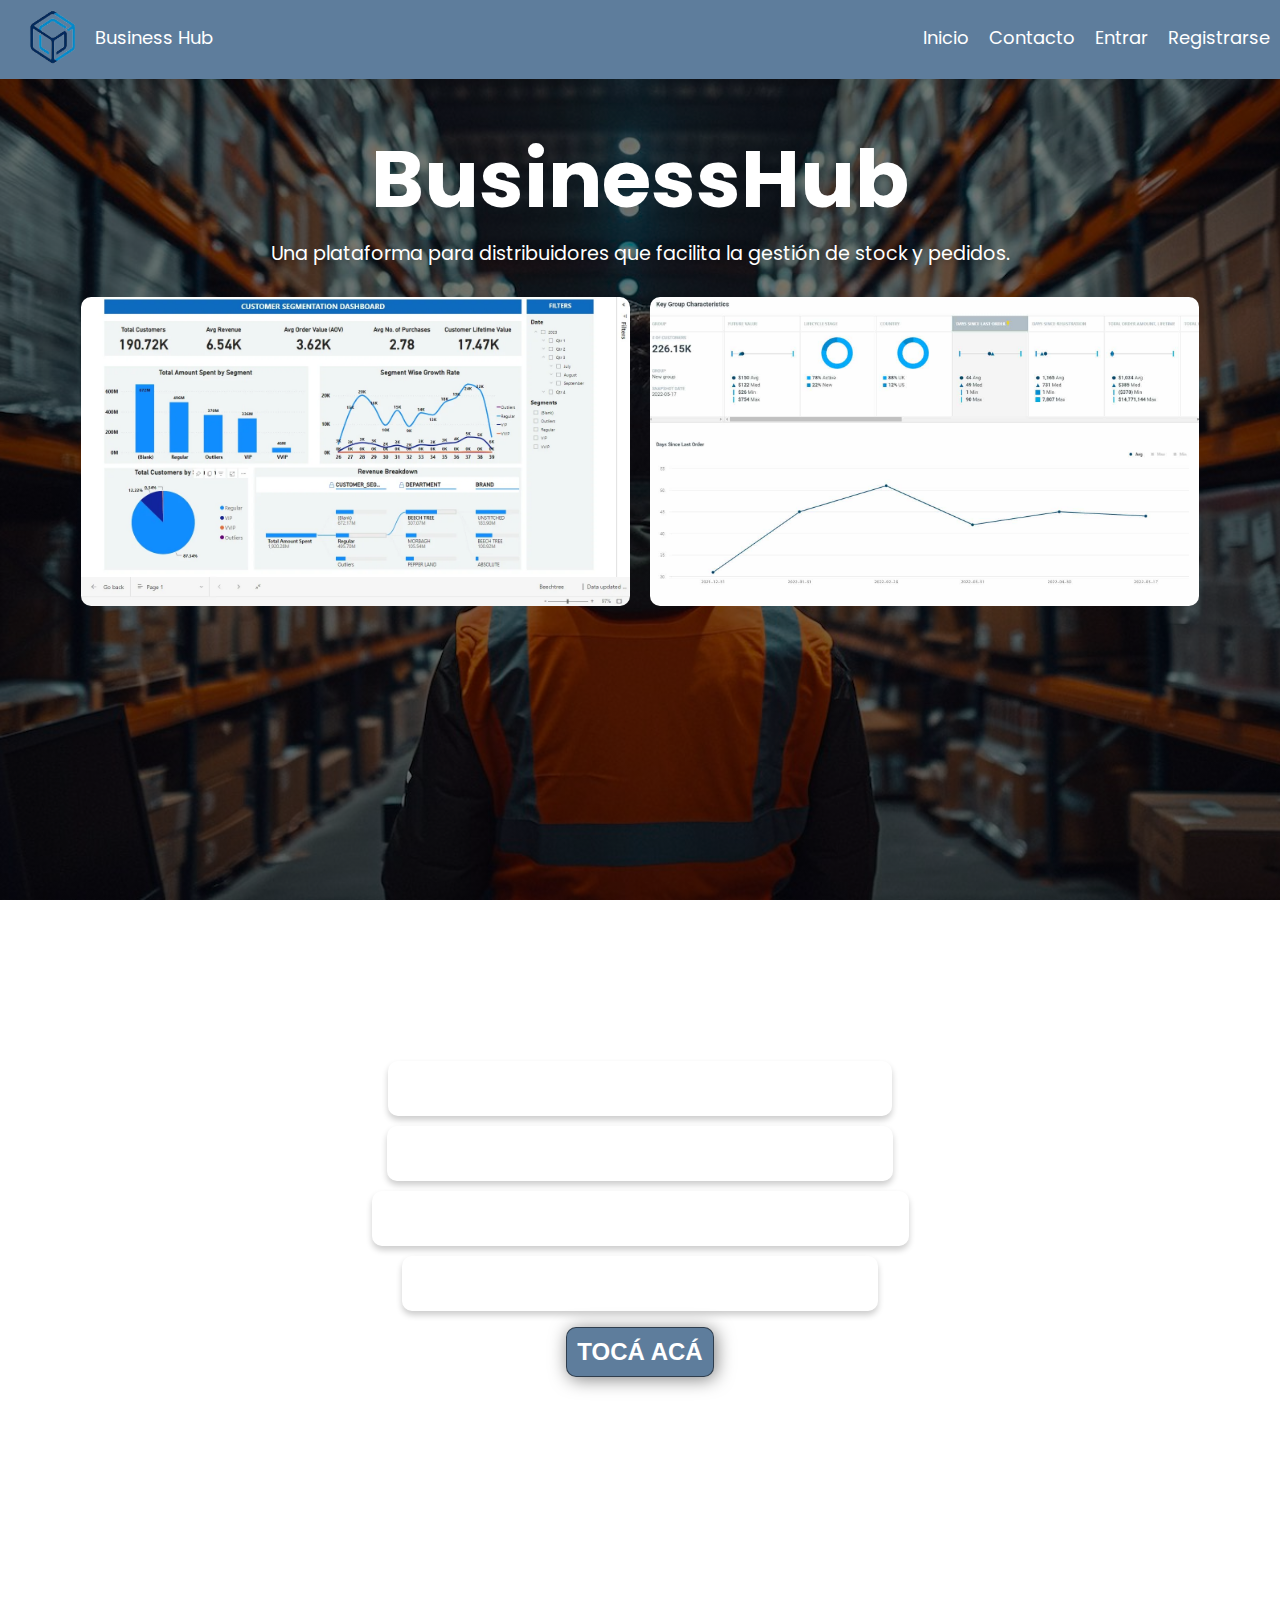
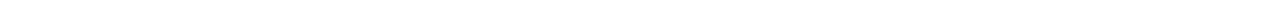
==== index.html @ 0a564bb7 "Proyecto Pime" ====
<!DOCTYPE html>
<html lang="es">
<head>
    <meta charset="UTF-8">
    <meta name="viewport" content="width=device-width, initial-scale=1.0">
    <title>Business Hub</title>
    <link rel="stylesheet" href="css/styles.css">
</head>
<body>
    <header>
        <div class="logo">
            <img src="img/logo.png" alt="Logo Thynk Unlimited">
            <span><a href="index.html" class="logo-btn">Business Hub</a></span>
        </div>
        <nav>
            <ul>
                <li><a href="#">Inicio</a></li>
                <li><a href="#">Contacto</a></li>
                <li><a href="#">Entrar</a></li>
                <li><a href="#">Registrarse</a></li>
            </ul>
        </nav>
    </header>
    <section class="hero">
        <div>
            <h1>BusinessHub</h1>
            <p>Una plataforma para distribuidores que facilita la gestión de stock y pedidos.</p>
        </div>
        <div class="img-inicio">   
            <img src="img/img1.webp" alt="Imagen1">
            <img src="img/img2.jpg" alt="Imagen1">
        </div>
    </section>
    <section id="funcionalidades">
        <div id="quehacer">
        <h2>¿Qué puedes hacer con nuestra app?</h2>
        <ul>
            <li>Gestionar tu stock: agrega, edita y elimina productos.</li>
            <li>Crear pedidos con los datos de tus clientes y negocios.</li>
            <li>Generar facturas automáticamente al realizar un pedido.</li>
            <li>Levantar plata con la pala usando nuestro servicio</li>
        </ul>
        <button><a href="https://youtu.be/oG3GgR95ZRs?t=2" target="_blank">TOCÁ ACÁ</a></button>
        </div>
    </section>
    <footer>
        <p>© 2024 BUSINESSHUB. Todos los derechos reservados. Desarrollado por Ivan Aguilar y Lucas Aguirre</p>
    </footer>
</body>
</html>
---- css/styles.css ----
@import url('https://fonts.googleapis.com/css2?family=Nova+Mono&display=swap');
@import url('https://fonts.googleapis.com/css2?family=Nova+Mono&family=Poppins:ital,wght@0,100;0,200;0,300;0,400;0,500;0,600;0,700;0,800;0,900;1,100;1,200;1,300;1,400;1,500;1,600;1,700;1,800;1,900&display=swap');

body {
    /*font-family: "Nova Mono", monospace;*/
    font-family: "Poppins", sans-serif;
    margin: 0;
    padding: 0;
    background-image: linear-gradient(0deg, rgba(0,0,0,0.5),rgba(0,0,0,0.5)), url(/img/stock.jpg);
    background-repeat: no-repeat;
    background-size: cover;
    background-position: center;
    background-attachment: fixed;
}



header {
    display: flex;
    justify-content: space-between;
    align-items: center;
    padding: 10px;
    margin-top: -15px;
    font-size: 18px;
    background: #5e7d9c;
    color: rgb(255, 255, 255);
}

.logo {
    display: flex;
    align-items: center;
}

.logo img {
    width: 65px;
    margin-right: 10px;
    margin-left: 10px;
    margin-top: 10px;
}

.logo-btn {
    color: white;
    margin-top: 11px;
    text-decoration: none;
    transition: background 0.3s ease, transform 0.2s ease;
    display: inline-block;
    transition: transform 0.3s ease;
}

.logo-btn:hover {
    color: #000000;
    transform: scale(1.08);
}


nav ul {
    list-style: none;
    display: flex;
}

nav li {
    margin-left: 20px;
}

nav a {
    margin-top: 11px;
    color: white;
    text-decoration: none;
    display: inline-block;
    transition: transform 0.3s ease;
}

nav a:hover {
    color: #000000;
    transform: scale(1.08);
}

.hero {
    display: flex;
    flex-direction: column;
    justify-content: center;
    align-items: center;
    padding: 200px 30px;
    text-align: center;
    color: white;
    margin-top: -160px;
}

.hero h1 {
    display: flex;
    flex-direction: column;
    justify-content: center;
    align-items: center;
    font-size: 5em;
    margin: 0;
}

.hero p {
    margin-top: 0;
    font-size: 1.2em;
    text-shadow: 2px 2px 4px rgba(0, 0, 0, 0.2);
}

.img-inicio {
    display: flex;
    justify-content: center;
    width: 100%;
    margin-top: 10px;
    gap: 20px;
}

.img-inicio img {
    width: 45%;
    height: auto;
    object-fit: cover;
    border-radius: 10px; 
}

#funcionalidades {
    display: flex;
    text-align: center;
    flex-direction: column;
    padding: 130px 30px;
    margin-top: 50px;
    color: white;
}

#funcionalidades ul {
    list-style: none; /* Elimina los puntos */
    padding: 0; /* Elimina el padding por defecto */
    text-align: center; /* Centra las cajas */
}

#funcionalidades li {
    display: block; /* Hace que cada elemento esté en una nueva línea */
    background: rgba(255, 255, 255, 0.2); /* Color de fondo semi-transparente */
    padding: 15px 20px; /* Espaciado dentro de la caja */
    margin: 10px auto; /* Espaciado entre las cajas y las centra */
    width: fit-content; /* La caja se ajusta al contenido */
    border-radius: 10px; /* Bordes redondeados */
    box-shadow: 0px 4px 6px rgba(0, 0, 0, 0.2); /* Sombra para efecto de elevación */
    font-weight: bold; /* Texto en negrita */
    transition: transform 0.3s ease, box-shadow 0.3s ease;
}

#funcionalidades li:hover {
    transform: scale(1.05);
    color: rgb(0, 0, 0);
    box-shadow: 0px 6px 10px rgba(0, 0, 0, 0.3);
}

#funcionalidades button {
    text-decoration: none;
    font-size: 1.5em;
    font-weight: bold;
    padding: 10px 10px;
    border-radius: 10px;
    border: 1px solid rgba(0,0,0,0.5);
    box-shadow: 2px 2px 18px rgba(0,0,0,0.5);
    color: white;
    background-color: #5e7d9c;
}

#funcionalidades a {
    text-decoration: none; /* Quita el subrayado */
    color: white; /* Asegura que el texto sea visible */
}

footer {
    text-align: center;
    padding: 20px;
}

footer p {
    color: white;
    font-size: small;
    text-decoration: none;
    padding-top: 20px;
    margin-bottom: 0;
}
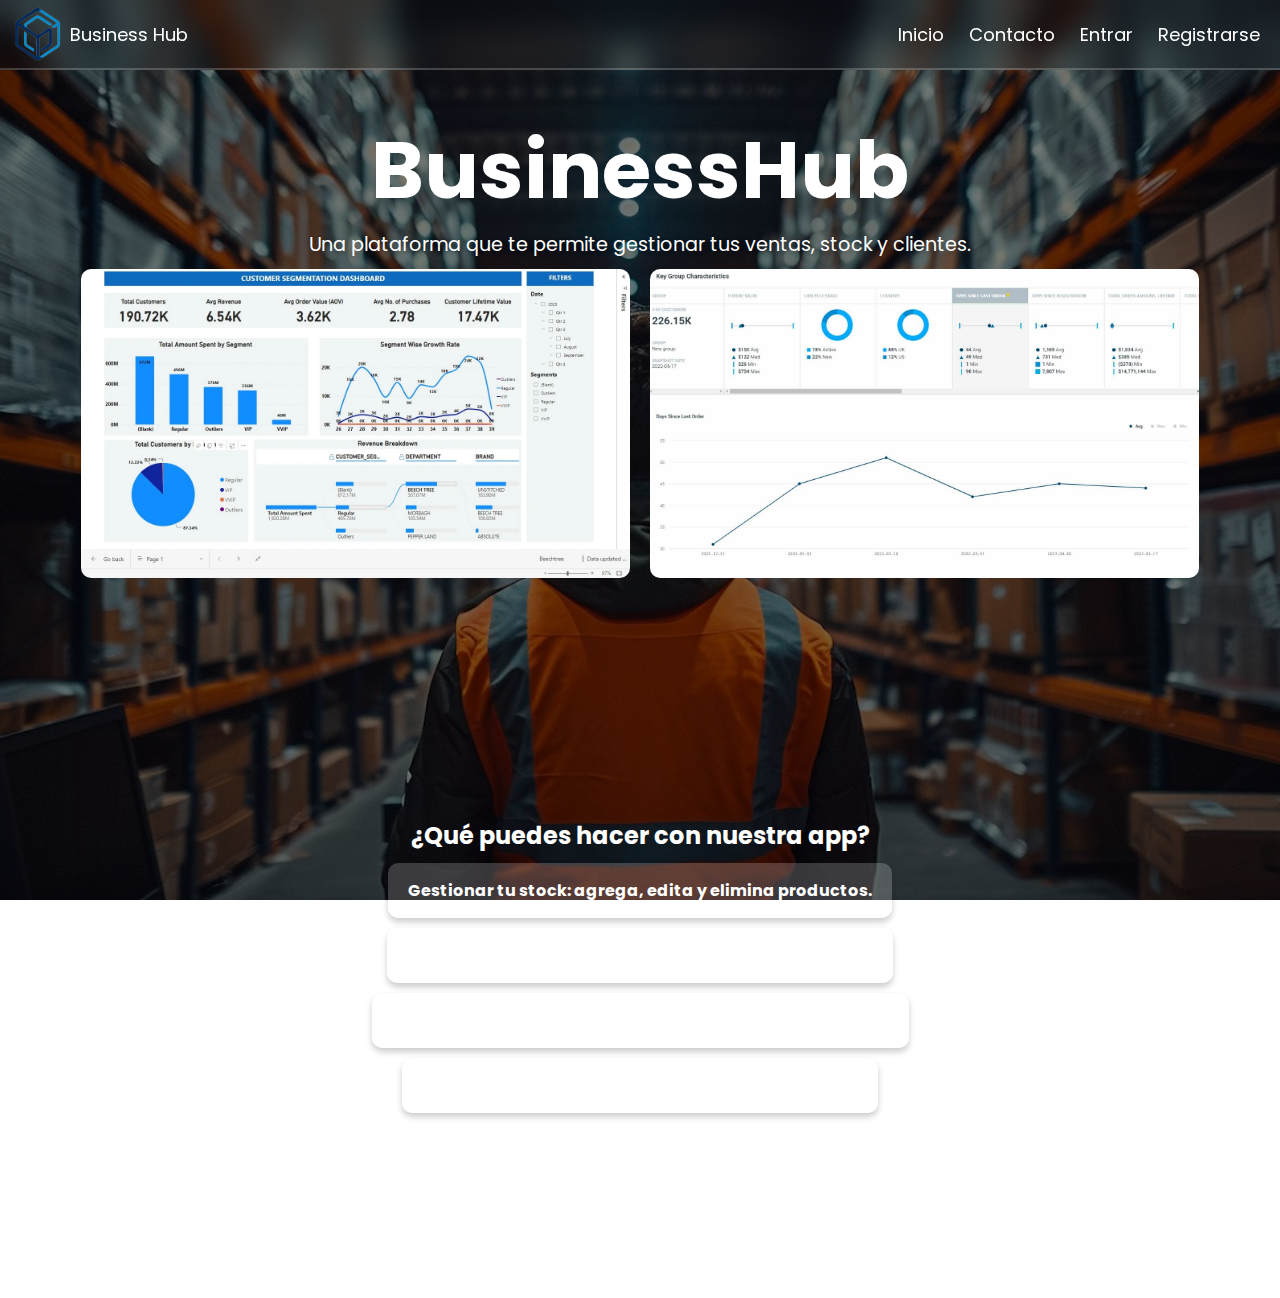
==== commit db2fe7a9: "Ajustes de estilo en la página de inicio y login" ====
--- a/index.html
+++ b/index.html
@@ -6,7 +6,7 @@
     <title>Business Hub</title>
     <link rel="stylesheet" href="css/styles.css">
 </head>
-<body>
+<body class="index-page">
     <header>
         <div class="logo">
             <img src="img/logo.png" alt="Logo Thynk Unlimited">
@@ -16,7 +16,7 @@
             <ul>
                 <li><a href="#">Inicio</a></li>
                 <li><a href="#">Contacto</a></li>
-                <li><a href="#">Entrar</a></li>
+                <li><a href="login.html">Entrar</a></li>
                 <li><a href="#">Registrarse</a></li>
             </ul>
         </nav>
@@ -24,7 +24,7 @@
     <section class="hero">
         <div>
             <h1>BusinessHub</h1>
-            <p>Una plataforma para distribuidores que facilita la gestión de stock y pedidos.</p>
+            <p>Una plataforma que te permite gestionar tus ventas, stock y clientes.</p>
         </div>
         <div class="img-inicio">   
             <img src="img/img1.webp" alt="Imagen1">
@@ -39,8 +39,6 @@
             <li>Crear pedidos con los datos de tus clientes y negocios.</li>
             <li>Generar facturas automáticamente al realizar un pedido.</li>
             <li>Levantar plata con la pala usando nuestro servicio</li>
-        </ul>
-        <button><a href="https://youtu.be/oG3GgR95ZRs?t=2" target="_blank">TOCÁ ACÁ</a></button>
         </div>
     </section>
     <footer>
--- a/css/styles.css
+++ b/css/styles.css
@@ -2,8 +2,7 @@
 @import url('https://fonts.googleapis.com/css2?family=Nova+Mono&display=swap');
 @import url('https://fonts.googleapis.com/css2?family=Nova+Mono&family=Poppins:ital,wght@0,100;0,200;0,300;0,400;0,500;0,600;0,700;0,800;0,900;1,100;1,200;1,300;1,400;1,500;1,600;1,700;1,800;1,900&display=swap');
 
-body {
-    /*font-family: "Nova Mono", monospace;*/
+.index-page {
     font-family: "Poppins", sans-serif;
     margin: 0;
     padding: 0;
@@ -14,16 +13,135 @@
     background-attachment: fixed;
 }
 
+* {
+    margin: 0;
+    padding: 0;
+    box-sizing: border-box;
+    font-family: "Poppins", sans-serif;
+}
+
+.login-page {
+    display: flex;
+    justify-content: center;
+    align-items: center;
+    min-height: 100vh;
+    background: linear-gradient(0deg, rgba(0,0,0,0.5),rgba(0,0,0,0.5)), url(/img/stock.jpg) no-repeat;
+    background-size: cover;
+    background-position: center;
+}
+
+.login-page .box{
+    width: 420px;
+    background: transparent;
+    border: 2px solid rgba(255,255,255,.2);
+    backdrop-filter: blur(15px);
+    box-shadow: 0 0 10px rgba(0,0,0,.2);
+    color: #fff;
+    border-radius: 10px;
+    padding: 38px 40px;
+}
+
+.login-page .box h1 {
+    font-size: 36px;
+    text-align: center;
+} 
+
+.login-page .box .input-box {
+    position: relative;
+    width: 100%;
+    height: 50px;
+    margin: 30px 0;
+}
+
+.input-box input {
+    width: 100%;
+    height: 100%;
+    background: transparent;
+    border: none;
+    outline: none;
+    border: 2px solid rgba(255,255,255, .2);
+    border-radius: 40px;
+    font-size: 16px;
+    color: #fff;
+    padding: 20px 45px 20px 20px;
+}
+
+.input-box input::placeholder {
+    color: #fff;
+
+}
+
+.input-box i {
+    position: absolute;
+    right: 20px;
+    top: 50%;
+    transform: translateY(-50%);
+    font-size: 20px;
+}
+
+.box .remember-forgot {
+    display: flex;
+    justify-content: space-between;
+    font-size: 14.5px;
+    margin: -15px 0 15px;
+
+}
+
+.box .remember-forgot label input {
+    accent-color: #fff;
+    margin-right: 3px;
+}
+
+.box .remember-forgot a {
+    color: #fff;
+    text-decoration: none;
+}
+
+.box .remember-forgot a:hover {
+    text-decoration: underline;
+}
+
+.box .btn {
+    width: 100%;
+    height: 45px;
+    background: #fff;
+    border: none;
+    outline: none;
+    border-radius: 40px;
+    box-shadow: 0 0 10px rgba(0,0,0,.1);
+    cursor: pointer;
+    font-size: 16px;
+    color: #333;
+    font-weight: 600;
+}
+
+.box .register-link {
+    font-size: 14.5px;
+    text-align: center;
+    margin: 20px 0 15px;
+}
+
+.box .register-link p a {
+    color: #fff;
+    text-decoration: none;
+    font-weight: 600;
+}
+
+.box .register-link p a:hover {
+    text-decoration: underline;
+}
+
 
 
 header {
     display: flex;
     justify-content: space-between;
     align-items: center;
-    padding: 10px;
-    margin-top: -15px;
+    padding: 5px;
     font-size: 18px;
-    background: #5e7d9c;
+    background: transparent;
+    border-bottom: 2px solid rgba(255,255,255,.2);
+    backdrop-filter: blur(15px);
     color: rgb(255, 255, 255);
 }
 
@@ -34,22 +152,19 @@
 
 .logo img {
     width: 65px;
-    margin-right: 10px;
-    margin-left: 10px;
-    margin-top: 10px;
+    margin: auto;
 }
 
 .logo-btn {
     color: white;
-    margin-top: 11px;
-    text-decoration: none;
-    transition: background 0.3s ease, transform 0.2s ease;
+    margin: auto;
+    text-decoration: none;
     display: inline-block;
     transition: transform 0.3s ease;
 }
 
 .logo-btn:hover {
-    color: #000000;
+    color: #5da9d8;
     transform: scale(1.08);
 }
 
@@ -60,11 +175,12 @@
 }
 
 nav li {
-    margin-left: 20px;
+    margin-left: 10px;
 }
 
 nav a {
-    margin-top: 11px;
+    margin: auto;
+    margin-right: 15px;
     color: white;
     text-decoration: none;
     display: inline-block;
@@ -72,7 +188,7 @@
 }
 
 nav a:hover {
-    color: #000000;
+    color: #5da9d8;
     transform: scale(1.08);
 }
 
@@ -118,12 +234,12 @@
 }
 
 #funcionalidades {
-    display: flex;
+    margin-bottom: 60px;
+    display: flex;
+    padding: 40px;
     text-align: center;
     flex-direction: column;
-    padding: 130px 30px;
-    margin-top: 50px;
-    color: white;
+    color: white; 
 }
 
 #funcionalidades ul {
@@ -146,36 +262,20 @@
 
 #funcionalidades li:hover {
     transform: scale(1.05);
-    color: rgb(0, 0, 0);
     box-shadow: 0px 6px 10px rgba(0, 0, 0, 0.3);
 }
 
-#funcionalidades button {
-    text-decoration: none;
-    font-size: 1.5em;
-    font-weight: bold;
-    padding: 10px 10px;
-    border-radius: 10px;
-    border: 1px solid rgba(0,0,0,0.5);
-    box-shadow: 2px 2px 18px rgba(0,0,0,0.5);
-    color: white;
-    background-color: #5e7d9c;
-}
-
-#funcionalidades a {
-    text-decoration: none; /* Quita el subrayado */
-    color: white; /* Asegura que el texto sea visible */
-}
-
 footer {
     text-align: center;
-    padding: 20px;
+    padding: 25px;
+    background: transparent;
+    border-top: 2px solid rgba(255,255,255,.2);
+    backdrop-filter: blur(15px);
 }
 
 footer p {
     color: white;
-    font-size: small;
-    text-decoration: none;
-    padding-top: 20px;
+    font-size: 15px;
+    text-decoration: none;
     margin-bottom: 0;
 }
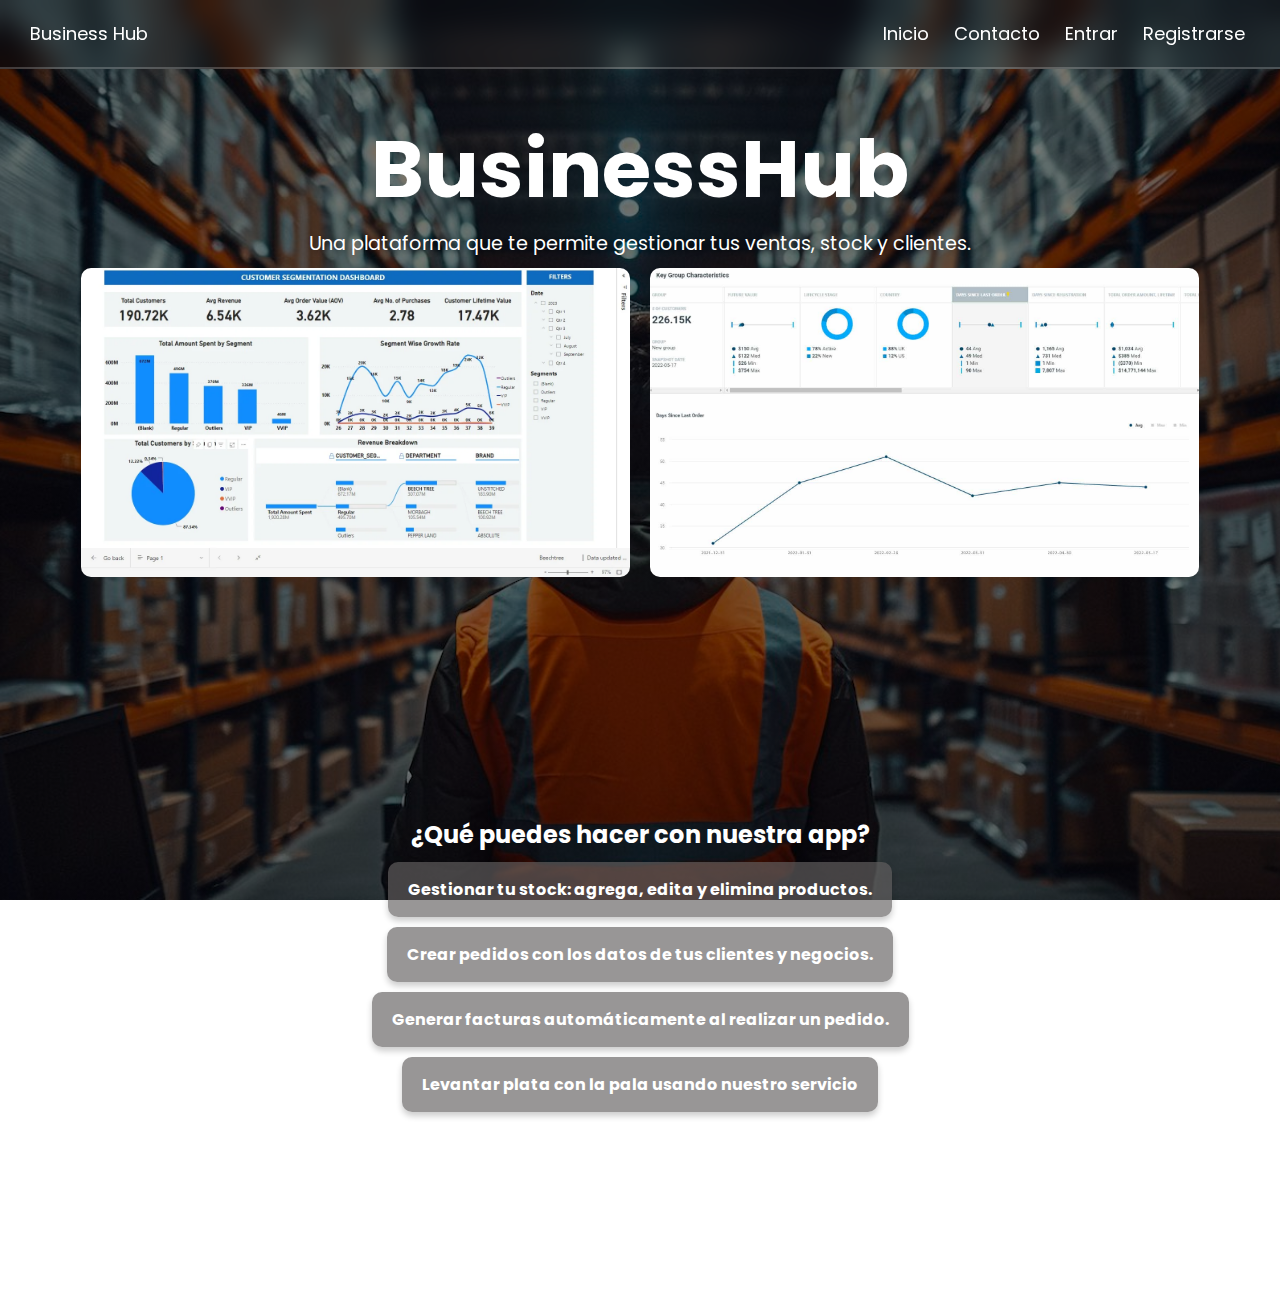
==== commit 32656db3: "Le saqué el logo de mierda" ====
--- a/index.html
+++ b/index.html
@@ -9,7 +9,6 @@
 <body class="index-page">
     <header>
         <div class="logo">
-            <img src="img/logo.png" alt="Logo Thynk Unlimited">
             <span><a href="index.html" class="logo-btn">Business Hub</a></span>
         </div>
         <nav>
--- a/css/styles.css
+++ b/css/styles.css
@@ -4,8 +4,6 @@
 
 .index-page {
     font-family: "Poppins", sans-serif;
-    margin: 0;
-    padding: 0;
     background-image: linear-gradient(0deg, rgba(0,0,0,0.5),rgba(0,0,0,0.5)), url(/img/stock.jpg);
     background-repeat: no-repeat;
     background-size: cover;
@@ -137,7 +135,7 @@
     display: flex;
     justify-content: space-between;
     align-items: center;
-    padding: 5px;
+    padding: 20px;
     font-size: 18px;
     background: transparent;
     border-bottom: 2px solid rgba(255,255,255,.2);
@@ -150,21 +148,17 @@
     align-items: center;
 }
 
-.logo img {
-    width: 65px;
+.logo-btn {
+    color: white;
     margin: auto;
-}
-
-.logo-btn {
-    color: white;
-    margin: auto;
+    margin-left: 10px;
     text-decoration: none;
     display: inline-block;
     transition: transform 0.3s ease;
 }
 
 .logo-btn:hover {
-    color: #5da9d8;
+    color: #ffffff;
     transform: scale(1.08);
 }
 
@@ -188,7 +182,7 @@
 }
 
 nav a:hover {
-    color: #5da9d8;
+    color: #ffffff;
     transform: scale(1.08);
 }
 
@@ -250,11 +244,12 @@
 
 #funcionalidades li {
     display: block; /* Hace que cada elemento esté en una nueva línea */
-    background: rgba(255, 255, 255, 0.2); /* Color de fondo semi-transparente */
+    background: rgba(100, 97, 97, 0.664); /* Color de fondo semi-transparente */
     padding: 15px 20px; /* Espaciado dentro de la caja */
     margin: 10px auto; /* Espaciado entre las cajas y las centra */
     width: fit-content; /* La caja se ajusta al contenido */
     border-radius: 10px; /* Bordes redondeados */
+    border-color: #fff;
     box-shadow: 0px 4px 6px rgba(0, 0, 0, 0.2); /* Sombra para efecto de elevación */
     font-weight: bold; /* Texto en negrita */
     transition: transform 0.3s ease, box-shadow 0.3s ease;
